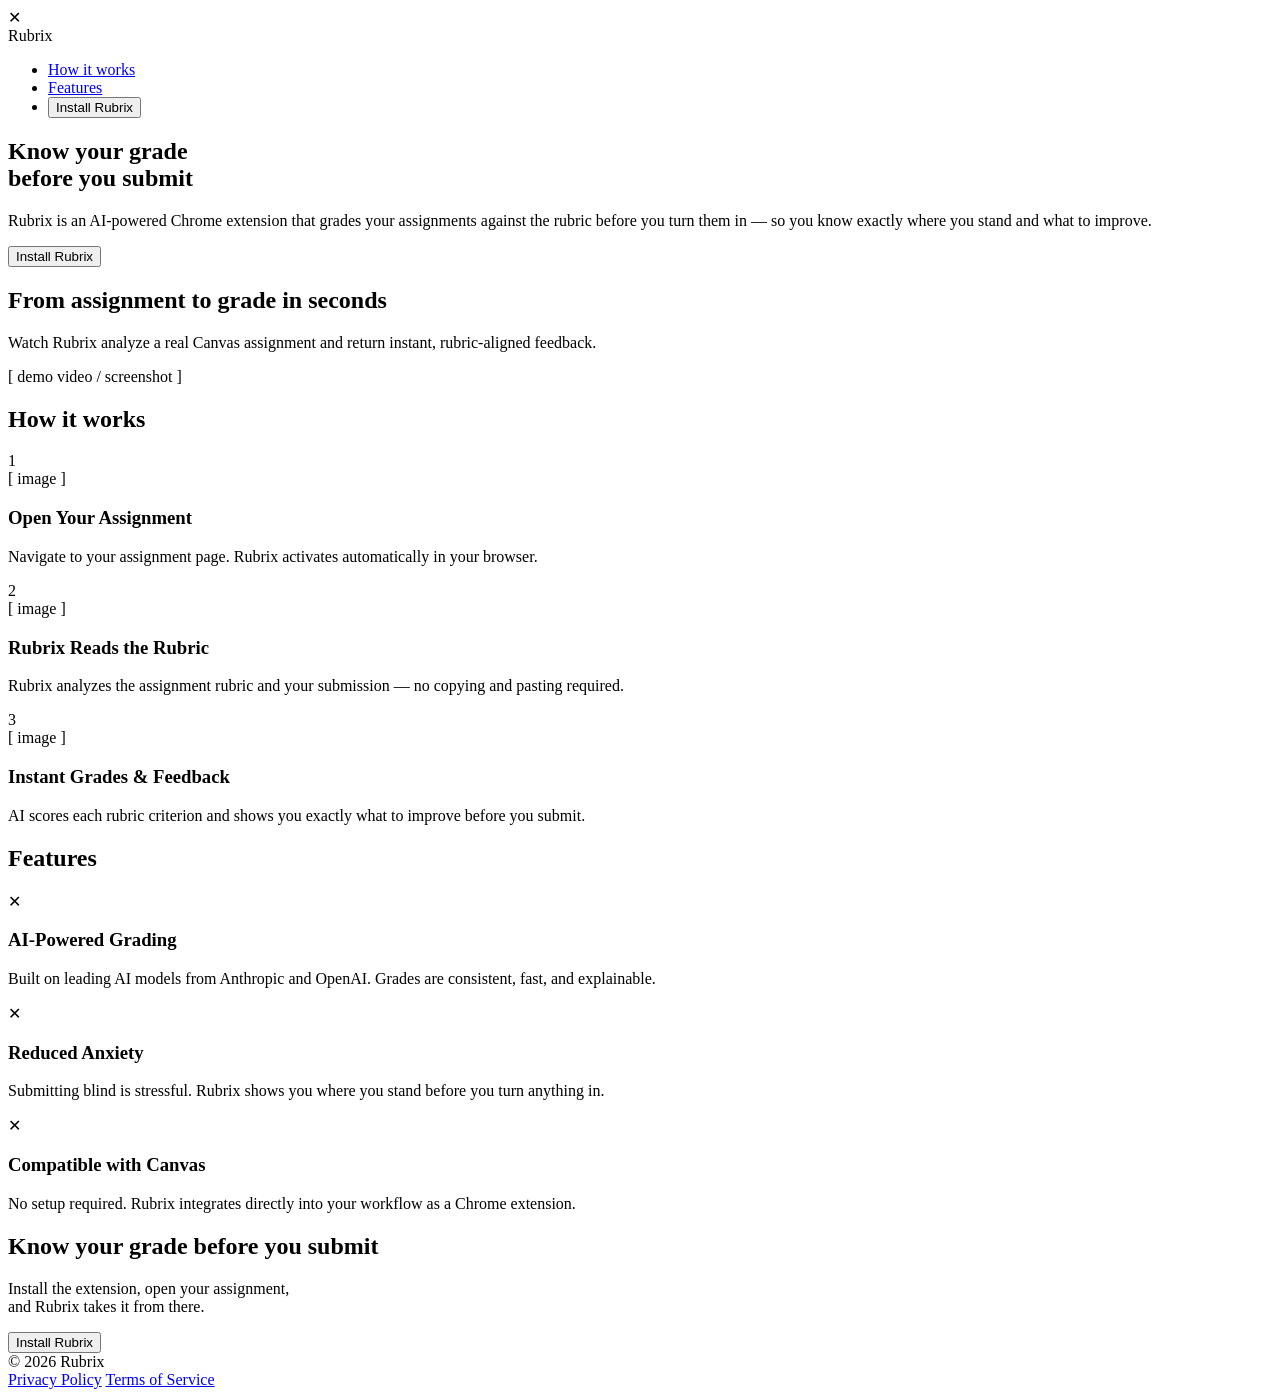
==== docs/main.html @ af89ee1a "Main" ====
<!DOCTYPE html>
<html lang="en">
<head>
  <meta charset="UTF-8" />
  <meta name="viewport" content="width=device-width, initial-scale=1.0" />
  <title>Rubrix</title>
</head>
<body>

  <!-- NAV -->
  <nav>
    <div class="logo">
      <div class="logo-icon">✕</div>
      Rubrix
    </div>
    <ul class="nav-links">
      <li><a href="#how-it-works">How it works</a></li>
      <li><a href="#features">Features</a></li>
      <li><button class="btn-orange">Install Rubrix</button></li>
    </ul>
  </nav>

  <!-- HERO -->
  <section class="hero">
    <h1>Know your grade<br>before you submit</h1>
    <p>
      Rubrix is an AI-powered Chrome extension that grades your assignments against the
      rubric before you turn them in — so you know exactly where you stand and what to improve.
    </p>
    <button class="btn-orange">Install Rubrix</button>
  </section>

  <!-- DEMO -->
  <section class="demo-section">
    <h2>From assignment to grade in seconds</h2>
    <p>Watch Rubrix analyze a real Canvas assignment and return instant, rubric-aligned feedback.</p>
    <div class="img-placeholder demo-img">[ demo video / screenshot ]</div>
  </section>

  <!-- HOW IT WORKS -->
  <section class="how-it-works" id="how-it-works">
    <h2>How it works</h2>
    <div class="steps">

      <div class="step">
        <div class="step-number">1</div>
        <div class="img-placeholder step-img">[ image ]</div>
        <h3>Open Your Assignment</h3>
        <p>Navigate to your assignment page. Rubrix activates automatically in your browser.</p>
      </div>

      <div class="step">
        <div class="step-number">2</div>
        <div class="img-placeholder step-img">[ image ]</div>
        <h3>Rubrix Reads the Rubric</h3>
        <p>Rubrix analyzes the assignment rubric and your submission — no copying and pasting required.</p>
      </div>

      <div class="step">
        <div class="step-number">3</div>
        <div class="img-placeholder step-img">[ image ]</div>
        <h3>Instant Grades &amp; Feedback</h3>
        <p>AI scores each rubric criterion and shows you exactly what to improve before you submit.</p>
      </div>

    </div>
  </section>

  <!-- FEATURES -->
  <section class="features" id="features">
    <h2>Features</h2>
    <div class="feature-cards">

      <div class="card">
        <div class="card-icon">✕</div>
        <h3>AI-Powered Grading</h3>
        <p>Built on leading AI models from Anthropic and OpenAI. Grades are consistent, fast, and explainable.</p>
      </div>

      <div class="card">
        <div class="card-icon">✕</div>
        <h3>Reduced Anxiety</h3>
        <p>Submitting blind is stressful. Rubrix shows you where you stand before you turn anything in.</p>
      </div>

      <div class="card">
        <div class="card-icon">✕</div>
        <h3>Compatible with Canvas</h3>
        <p>No setup required. Rubrix integrates directly into your workflow as a Chrome extension.</p>
      </div>

    </div>
  </section>

  <!-- CTA BANNER -->
  <section class="cta-banner">
    <h2>Know your grade before you submit</h2>
    <p>Install the extension, open your assignment,<br>and Rubrix takes it from there.</p>
    <button class="btn-orange">Install Rubrix</button>
  </section>

  <!-- FOOTER -->
  <footer>
    <div class="footer-left">© 2026 <span>Rubrix</span></div>
    <div>
      <a href="#">Privacy Policy</a>
      <a href="#">Terms of Service</a>
    </div>
  </footer>

</body>
</html>
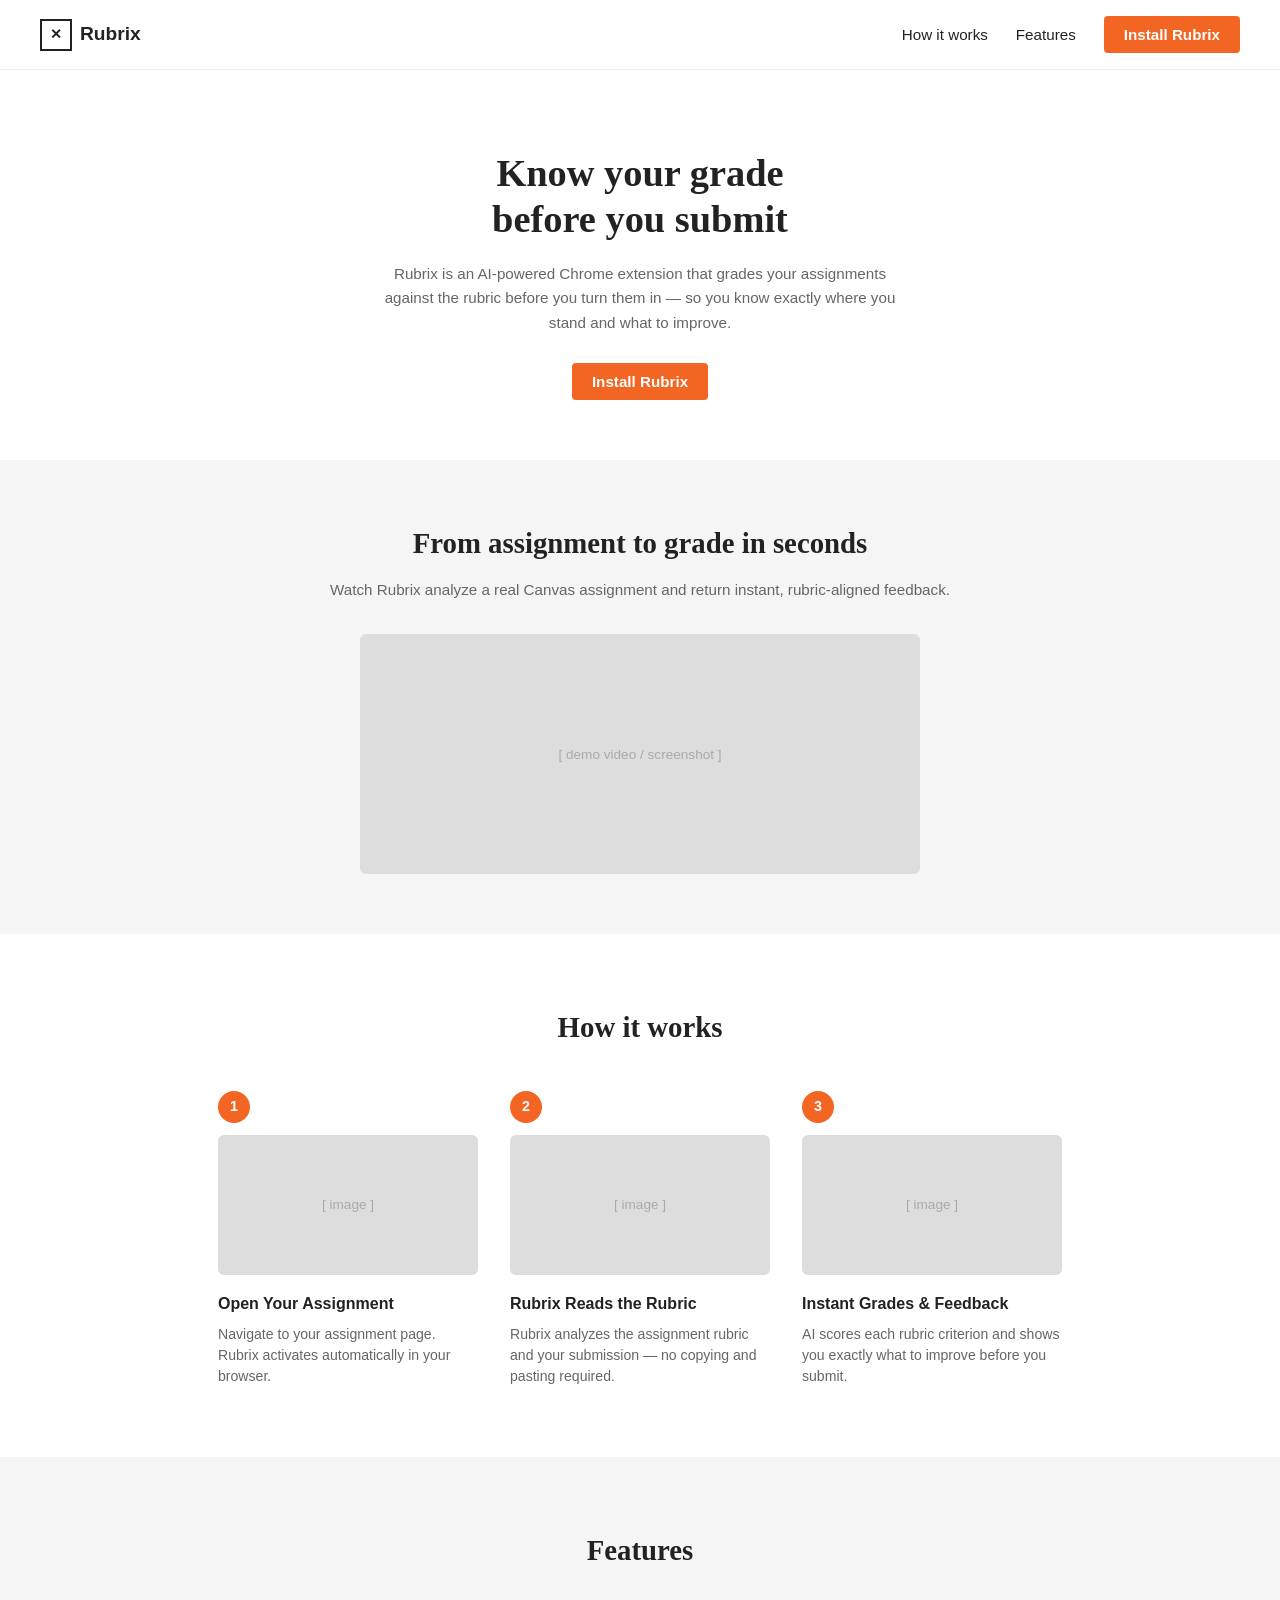
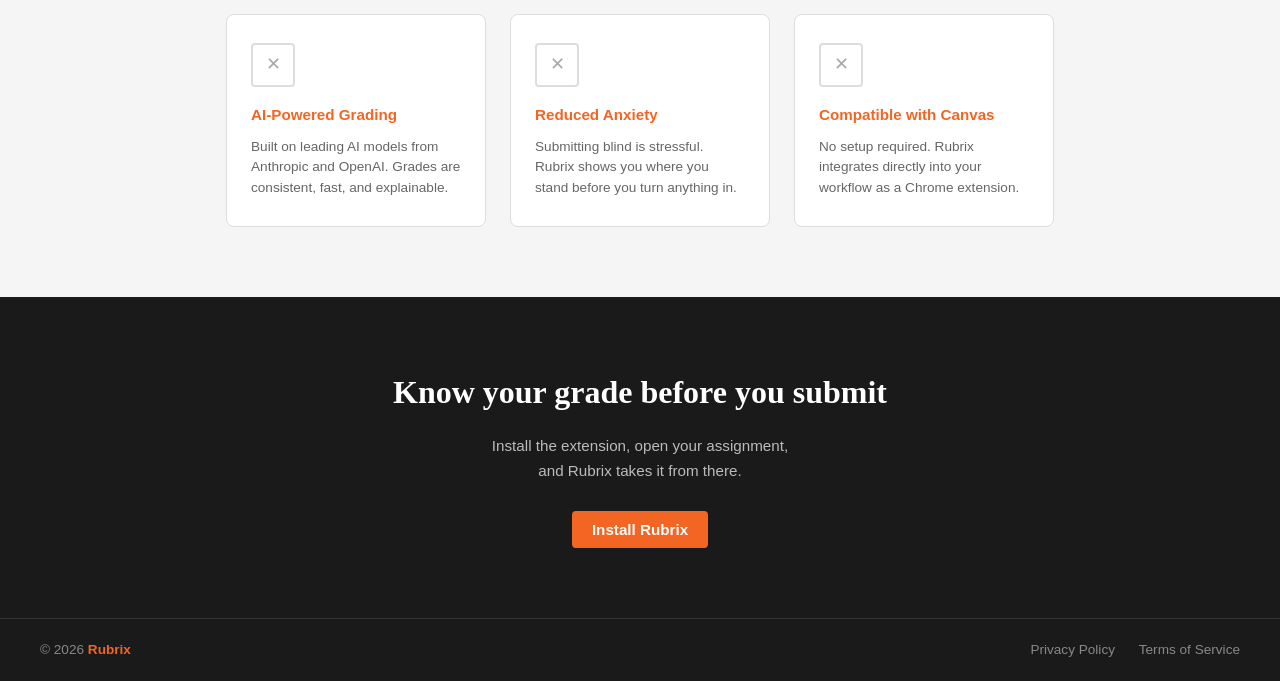
==== commit ff247ee9: "css for main" ====
--- a/docs/main.html
+++ b/docs/main.html
@@ -1,12 +1,366 @@
+<!-- CLient Justin
+ Lead Developer Benjamin Pagan 
+ -->
 <!DOCTYPE html>
 <html lang="en">
 <head>
   <meta charset="UTF-8" />
   <meta name="viewport" content="width=device-width, initial-scale=1.0" />
   <title>Rubrix</title>
+  <style>
+    /* ================================
+       RUBRIX — embedded styles
+       ================================ */
+
+    /* --- RESET & BASE STYLES --- */
+    * {
+      margin: 0;
+      padding: 0;
+      box-sizing: border-box;
+    }
+
+    body {
+      font-family: Georgia, 'Times New Roman', serif;
+      color: #222;
+      background-color: #fff;
+      line-height: 1.6;
+    }
+
+    /* --- COLOR VARIABLES --- */
+    :root {
+      --orange: #f26522;
+      --orange-hover: #d9551a;
+      --light-gray: #f5f5f5;
+      --dark: #1a1a1a;
+      --text-muted: #666;
+    }
+
+
+    /* ================================
+       NAVIGATION BAR
+       ================================ */
+    nav {
+      display: flex;
+      justify-content: space-between;
+      align-items: center;
+      padding: 16px 40px;
+      border-bottom: 1px solid #eee;
+      background: #fff;
+      position: sticky;
+      top: 0;
+      z-index: 100;
+    }
+
+    .logo {
+      display: flex;
+      align-items: center;
+      gap: 8px;
+      font-size: 1.2rem;
+      font-weight: bold;
+      font-family: Arial, sans-serif;
+    }
+
+    .logo-icon {
+      width: 32px;
+      height: 32px;
+      border: 2px solid #222;
+      display: flex;
+      align-items: center;
+      justify-content: center;
+      font-size: 0.9rem;
+      font-weight: bold;
+      color: #222;
+    }
+
+    .nav-links {
+      list-style: none;
+      display: flex;
+      align-items: center;
+      gap: 28px;
+    }
+
+    .nav-links a {
+      text-decoration: none;
+      color: #222;
+      font-family: Arial, sans-serif;
+      font-size: 0.95rem;
+    }
+
+    .nav-links a:hover {
+      text-decoration: underline;
+    }
+
+
+    /* ================================
+       REUSABLE BUTTON STYLE
+       ================================ */
+    .btn-orange {
+      background-color: var(--orange);
+      color: #fff;
+      border: none;
+      padding: 10px 20px;
+      border-radius: 4px;
+      font-size: 0.95rem;
+      font-family: Arial, sans-serif;
+      cursor: pointer;
+      font-weight: bold;
+    }
+
+    .btn-orange:hover {
+      background-color: var(--orange-hover);
+    }
+
+
+    /* ================================
+       HERO SECTION
+       ================================ */
+    .hero {
+      text-align: center;
+      padding: 80px 40px 60px;
+      max-width: 600px;
+      margin: 0 auto;
+    }
+
+    .hero h1 {
+      font-size: 2.4rem;
+      font-weight: bold;
+      line-height: 1.2;
+      margin-bottom: 20px;
+      font-family: Georgia, serif;
+    }
+
+    .hero p {
+      color: var(--text-muted);
+      font-size: 0.95rem;
+      margin-bottom: 28px;
+      font-family: Arial, sans-serif;
+    }
+
+
+    /* ================================
+       DEMO SECTION
+       ================================ */
+    .demo-section {
+      background-color: var(--light-gray);
+      text-align: center;
+      padding: 60px 40px;
+    }
+
+    .demo-section h2 {
+      font-size: 1.8rem;
+      margin-bottom: 12px;
+    }
+
+    .demo-section p {
+      color: var(--text-muted);
+      font-size: 0.95rem;
+      margin-bottom: 32px;
+      font-family: Arial, sans-serif;
+    }
+
+    .img-placeholder {
+      background-color: #ddd;
+      display: flex;
+      align-items: center;
+      justify-content: center;
+      color: #aaa;
+      font-family: Arial, sans-serif;
+      font-size: 0.85rem;
+      border-radius: 6px;
+    }
+
+    .demo-img {
+      width: 100%;
+      max-width: 560px;
+      height: 240px;
+      margin: 0 auto;
+    }
+
+
+    /* ================================
+       HOW IT WORKS SECTION
+       ================================ */
+    .how-it-works {
+      padding: 70px 40px;
+      text-align: center;
+      max-width: 960px;
+      margin: 0 auto;
+    }
+
+    .how-it-works h2 {
+      font-size: 1.8rem;
+      margin-bottom: 40px;
+    }
+
+    .steps {
+      display: flex;
+      gap: 32px;
+      justify-content: center;
+      flex-wrap: wrap;
+    }
+
+    .step {
+      flex: 1;
+      min-width: 200px;
+      max-width: 260px;
+      text-align: left;
+    }
+
+    .step-number {
+      width: 32px;
+      height: 32px;
+      background-color: var(--orange);
+      color: #fff;
+      border-radius: 50%;
+      display: flex;
+      align-items: center;
+      justify-content: center;
+      font-weight: bold;
+      font-family: Arial, sans-serif;
+      font-size: 0.9rem;
+      margin-bottom: 12px;
+    }
+
+    .step-img {
+      width: 100%;
+      height: 140px;
+      margin-bottom: 16px;
+    }
+
+    .step h3 {
+      font-size: 1rem;
+      font-weight: bold;
+      margin-bottom: 8px;
+      font-family: Arial, sans-serif;
+    }
+
+    .step p {
+      font-size: 0.88rem;
+      color: var(--text-muted);
+      font-family: Arial, sans-serif;
+      line-height: 1.5;
+    }
+
+
+    /* ================================
+       FEATURES SECTION
+       ================================ */
+    .features {
+      background-color: var(--light-gray);
+      padding: 70px 40px;
+      text-align: center;
+    }
+
+    .features h2 {
+      font-size: 1.8rem;
+      margin-bottom: 40px;
+    }
+
+    .feature-cards {
+      display: flex;
+      gap: 24px;
+      justify-content: center;
+      flex-wrap: wrap;
+      max-width: 900px;
+      margin: 0 auto;
+    }
+
+    .card {
+      background: #fff;
+      border: 1px solid #ddd;
+      border-radius: 8px;
+      padding: 28px 24px;
+      flex: 1;
+      min-width: 200px;
+      max-width: 260px;
+      text-align: left;
+    }
+
+    .card-icon {
+      width: 44px;
+      height: 44px;
+      border: 2px solid #ddd;
+      display: flex;
+      align-items: center;
+      justify-content: center;
+      font-size: 1.1rem;
+      color: #aaa;
+      margin-bottom: 16px;
+      border-radius: 4px;
+    }
+
+    .card h3 {
+      font-size: 0.95rem;
+      font-weight: bold;
+      color: var(--orange);
+      margin-bottom: 10px;
+      font-family: Arial, sans-serif;
+    }
+
+    .card p {
+      font-size: 0.85rem;
+      color: var(--text-muted);
+      font-family: Arial, sans-serif;
+      line-height: 1.5;
+    }
+
+
+    /* ================================
+       CTA BANNER
+       ================================ */
+    .cta-banner {
+      background-color: var(--dark);
+      color: #fff;
+      text-align: center;
+      padding: 70px 40px;
+    }
+
+    .cta-banner h2 {
+      font-size: 2rem;
+      margin-bottom: 16px;
+      font-family: Georgia, serif;
+    }
+
+    .cta-banner p {
+      font-size: 0.95rem;
+      color: #bbb;
+      margin-bottom: 28px;
+      font-family: Arial, sans-serif;
+    }
+
+
+    /* ================================
+       FOOTER
+       ================================ */
+    footer {
+      background-color: var(--dark);
+      color: #888;
+      display: flex;
+      justify-content: space-between;
+      align-items: center;
+      padding: 20px 40px;
+      font-family: Arial, sans-serif;
+      font-size: 0.85rem;
+      border-top: 1px solid #333;
+    }
+
+    .footer-left span {
+      color: var(--orange);
+      font-weight: bold;
+    }
+
+    footer a {
+      color: #888;
+      text-decoration: none;
+      margin-left: 20px;
+    }
+
+    footer a:hover {
+      color: #fff;
+    }
+  </style>
 </head>
 <body>
-
   <!-- NAV -->
   <nav>
     <div class="logo">
@@ -19,7 +373,6 @@
       <li><button class="btn-orange">Install Rubrix</button></li>
     </ul>
   </nav>
-
   <!-- HERO -->
   <section class="hero">
     <h1>Know your grade<br>before you submit</h1>
@@ -29,76 +382,63 @@
     </p>
     <button class="btn-orange">Install Rubrix</button>
   </section>
-
   <!-- DEMO -->
   <section class="demo-section">
     <h2>From assignment to grade in seconds</h2>
     <p>Watch Rubrix analyze a real Canvas assignment and return instant, rubric-aligned feedback.</p>
     <div class="img-placeholder demo-img">[ demo video / screenshot ]</div>
   </section>
-
   <!-- HOW IT WORKS -->
   <section class="how-it-works" id="how-it-works">
     <h2>How it works</h2>
     <div class="steps">
-
       <div class="step">
         <div class="step-number">1</div>
         <div class="img-placeholder step-img">[ image ]</div>
         <h3>Open Your Assignment</h3>
         <p>Navigate to your assignment page. Rubrix activates automatically in your browser.</p>
       </div>
-
       <div class="step">
         <div class="step-number">2</div>
         <div class="img-placeholder step-img">[ image ]</div>
         <h3>Rubrix Reads the Rubric</h3>
         <p>Rubrix analyzes the assignment rubric and your submission — no copying and pasting required.</p>
       </div>
-
       <div class="step">
         <div class="step-number">3</div>
         <div class="img-placeholder step-img">[ image ]</div>
         <h3>Instant Grades &amp; Feedback</h3>
         <p>AI scores each rubric criterion and shows you exactly what to improve before you submit.</p>
       </div>
-
     </div>
   </section>
-
   <!-- FEATURES -->
   <section class="features" id="features">
     <h2>Features</h2>
     <div class="feature-cards">
-
       <div class="card">
         <div class="card-icon">✕</div>
         <h3>AI-Powered Grading</h3>
         <p>Built on leading AI models from Anthropic and OpenAI. Grades are consistent, fast, and explainable.</p>
       </div>
-
       <div class="card">
         <div class="card-icon">✕</div>
         <h3>Reduced Anxiety</h3>
         <p>Submitting blind is stressful. Rubrix shows you where you stand before you turn anything in.</p>
       </div>
-
       <div class="card">
         <div class="card-icon">✕</div>
         <h3>Compatible with Canvas</h3>
         <p>No setup required. Rubrix integrates directly into your workflow as a Chrome extension.</p>
       </div>
-
     </div>
   </section>
-
   <!-- CTA BANNER -->
   <section class="cta-banner">
     <h2>Know your grade before you submit</h2>
     <p>Install the extension, open your assignment,<br>and Rubrix takes it from there.</p>
     <button class="btn-orange">Install Rubrix</button>
   </section>
-
   <!-- FOOTER -->
   <footer>
     <div class="footer-left">© 2026 <span>Rubrix</span></div>
@@ -107,6 +447,5 @@
       <a href="#">Terms of Service</a>
     </div>
   </footer>
-
 </body>
 </html>
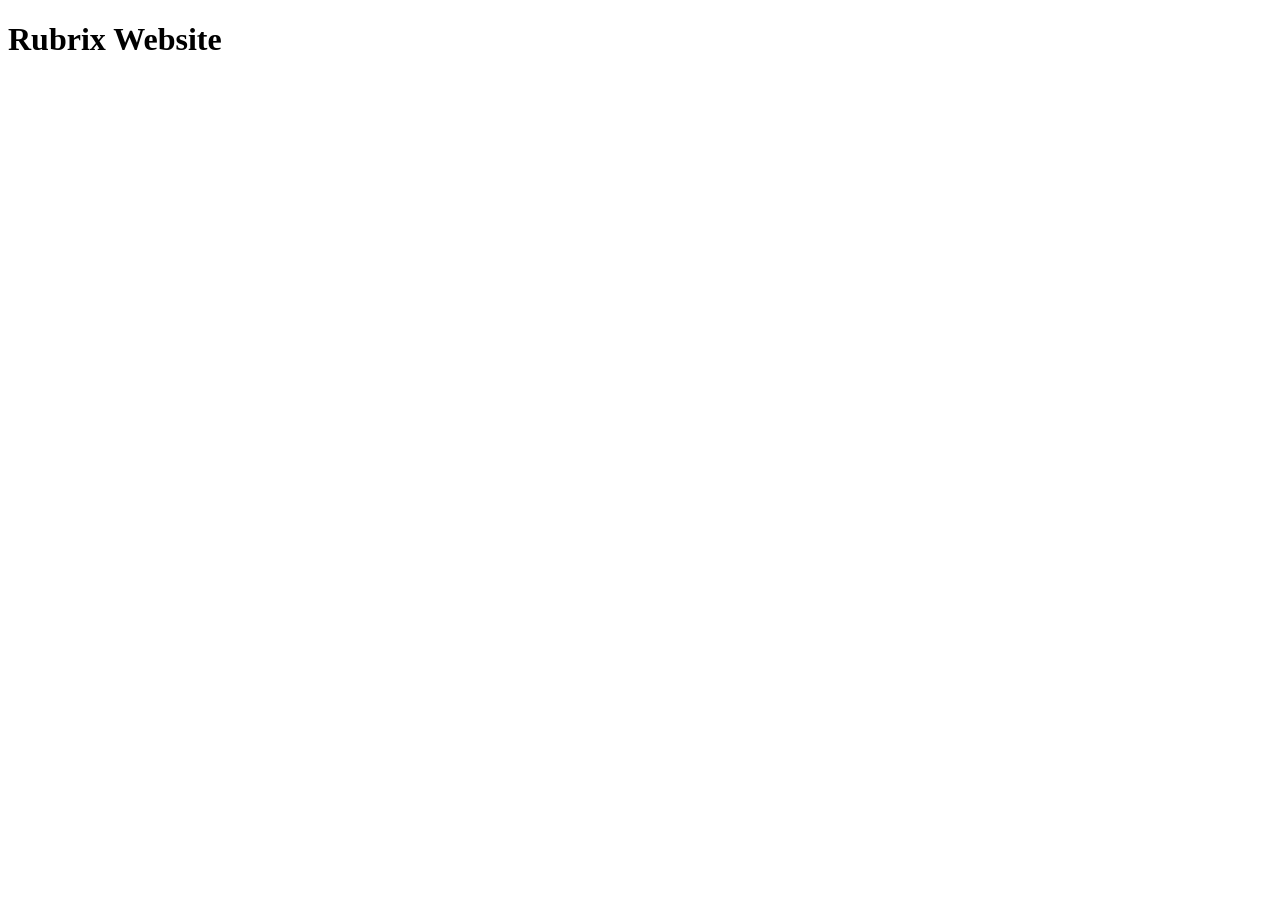
==== commit dbf0f584: "Update main.html" ====
--- a/docs/main.html
+++ b/docs/main.html
@@ -1,451 +1,11 @@
-<!-- CLient Justin
- Lead Developer Benjamin Pagan 
- -->
 <!DOCTYPE html>
 <html lang="en">
-<head>
-  <meta charset="UTF-8" />
-  <meta name="viewport" content="width=device-width, initial-scale=1.0" />
-  <title>Rubrix</title>
-  <style>
-    /* ================================
-       RUBRIX — embedded styles
-       ================================ */
-
-    /* --- RESET & BASE STYLES --- */
-    * {
-      margin: 0;
-      padding: 0;
-      box-sizing: border-box;
-    }
-
-    body {
-      font-family: Georgia, 'Times New Roman', serif;
-      color: #222;
-      background-color: #fff;
-      line-height: 1.6;
-    }
-
-    /* --- COLOR VARIABLES --- */
-    :root {
-      --orange: #f26522;
-      --orange-hover: #d9551a;
-      --light-gray: #f5f5f5;
-      --dark: #1a1a1a;
-      --text-muted: #666;
-    }
-
-
-    /* ================================
-       NAVIGATION BAR
-       ================================ */
-    nav {
-      display: flex;
-      justify-content: space-between;
-      align-items: center;
-      padding: 16px 40px;
-      border-bottom: 1px solid #eee;
-      background: #fff;
-      position: sticky;
-      top: 0;
-      z-index: 100;
-    }
-
-    .logo {
-      display: flex;
-      align-items: center;
-      gap: 8px;
-      font-size: 1.2rem;
-      font-weight: bold;
-      font-family: Arial, sans-serif;
-    }
-
-    .logo-icon {
-      width: 32px;
-      height: 32px;
-      border: 2px solid #222;
-      display: flex;
-      align-items: center;
-      justify-content: center;
-      font-size: 0.9rem;
-      font-weight: bold;
-      color: #222;
-    }
-
-    .nav-links {
-      list-style: none;
-      display: flex;
-      align-items: center;
-      gap: 28px;
-    }
-
-    .nav-links a {
-      text-decoration: none;
-      color: #222;
-      font-family: Arial, sans-serif;
-      font-size: 0.95rem;
-    }
-
-    .nav-links a:hover {
-      text-decoration: underline;
-    }
-
-
-    /* ================================
-       REUSABLE BUTTON STYLE
-       ================================ */
-    .btn-orange {
-      background-color: var(--orange);
-      color: #fff;
-      border: none;
-      padding: 10px 20px;
-      border-radius: 4px;
-      font-size: 0.95rem;
-      font-family: Arial, sans-serif;
-      cursor: pointer;
-      font-weight: bold;
-    }
-
-    .btn-orange:hover {
-      background-color: var(--orange-hover);
-    }
-
-
-    /* ================================
-       HERO SECTION
-       ================================ */
-    .hero {
-      text-align: center;
-      padding: 80px 40px 60px;
-      max-width: 600px;
-      margin: 0 auto;
-    }
-
-    .hero h1 {
-      font-size: 2.4rem;
-      font-weight: bold;
-      line-height: 1.2;
-      margin-bottom: 20px;
-      font-family: Georgia, serif;
-    }
-
-    .hero p {
-      color: var(--text-muted);
-      font-size: 0.95rem;
-      margin-bottom: 28px;
-      font-family: Arial, sans-serif;
-    }
-
-
-    /* ================================
-       DEMO SECTION
-       ================================ */
-    .demo-section {
-      background-color: var(--light-gray);
-      text-align: center;
-      padding: 60px 40px;
-    }
-
-    .demo-section h2 {
-      font-size: 1.8rem;
-      margin-bottom: 12px;
-    }
-
-    .demo-section p {
-      color: var(--text-muted);
-      font-size: 0.95rem;
-      margin-bottom: 32px;
-      font-family: Arial, sans-serif;
-    }
-
-    .img-placeholder {
-      background-color: #ddd;
-      display: flex;
-      align-items: center;
-      justify-content: center;
-      color: #aaa;
-      font-family: Arial, sans-serif;
-      font-size: 0.85rem;
-      border-radius: 6px;
-    }
-
-    .demo-img {
-      width: 100%;
-      max-width: 560px;
-      height: 240px;
-      margin: 0 auto;
-    }
-
-
-    /* ================================
-       HOW IT WORKS SECTION
-       ================================ */
-    .how-it-works {
-      padding: 70px 40px;
-      text-align: center;
-      max-width: 960px;
-      margin: 0 auto;
-    }
-
-    .how-it-works h2 {
-      font-size: 1.8rem;
-      margin-bottom: 40px;
-    }
-
-    .steps {
-      display: flex;
-      gap: 32px;
-      justify-content: center;
-      flex-wrap: wrap;
-    }
-
-    .step {
-      flex: 1;
-      min-width: 200px;
-      max-width: 260px;
-      text-align: left;
-    }
-
-    .step-number {
-      width: 32px;
-      height: 32px;
-      background-color: var(--orange);
-      color: #fff;
-      border-radius: 50%;
-      display: flex;
-      align-items: center;
-      justify-content: center;
-      font-weight: bold;
-      font-family: Arial, sans-serif;
-      font-size: 0.9rem;
-      margin-bottom: 12px;
-    }
-
-    .step-img {
-      width: 100%;
-      height: 140px;
-      margin-bottom: 16px;
-    }
-
-    .step h3 {
-      font-size: 1rem;
-      font-weight: bold;
-      margin-bottom: 8px;
-      font-family: Arial, sans-serif;
-    }
-
-    .step p {
-      font-size: 0.88rem;
-      color: var(--text-muted);
-      font-family: Arial, sans-serif;
-      line-height: 1.5;
-    }
-
-
-    /* ================================
-       FEATURES SECTION
-       ================================ */
-    .features {
-      background-color: var(--light-gray);
-      padding: 70px 40px;
-      text-align: center;
-    }
-
-    .features h2 {
-      font-size: 1.8rem;
-      margin-bottom: 40px;
-    }
-
-    .feature-cards {
-      display: flex;
-      gap: 24px;
-      justify-content: center;
-      flex-wrap: wrap;
-      max-width: 900px;
-      margin: 0 auto;
-    }
-
-    .card {
-      background: #fff;
-      border: 1px solid #ddd;
-      border-radius: 8px;
-      padding: 28px 24px;
-      flex: 1;
-      min-width: 200px;
-      max-width: 260px;
-      text-align: left;
-    }
-
-    .card-icon {
-      width: 44px;
-      height: 44px;
-      border: 2px solid #ddd;
-      display: flex;
-      align-items: center;
-      justify-content: center;
-      font-size: 1.1rem;
-      color: #aaa;
-      margin-bottom: 16px;
-      border-radius: 4px;
-    }
-
-    .card h3 {
-      font-size: 0.95rem;
-      font-weight: bold;
-      color: var(--orange);
-      margin-bottom: 10px;
-      font-family: Arial, sans-serif;
-    }
-
-    .card p {
-      font-size: 0.85rem;
-      color: var(--text-muted);
-      font-family: Arial, sans-serif;
-      line-height: 1.5;
-    }
-
-
-    /* ================================
-       CTA BANNER
-       ================================ */
-    .cta-banner {
-      background-color: var(--dark);
-      color: #fff;
-      text-align: center;
-      padding: 70px 40px;
-    }
-
-    .cta-banner h2 {
-      font-size: 2rem;
-      margin-bottom: 16px;
-      font-family: Georgia, serif;
-    }
-
-    .cta-banner p {
-      font-size: 0.95rem;
-      color: #bbb;
-      margin-bottom: 28px;
-      font-family: Arial, sans-serif;
-    }
-
-
-    /* ================================
-       FOOTER
-       ================================ */
-    footer {
-      background-color: var(--dark);
-      color: #888;
-      display: flex;
-      justify-content: space-between;
-      align-items: center;
-      padding: 20px 40px;
-      font-family: Arial, sans-serif;
-      font-size: 0.85rem;
-      border-top: 1px solid #333;
-    }
-
-    .footer-left span {
-      color: var(--orange);
-      font-weight: bold;
-    }
-
-    footer a {
-      color: #888;
-      text-decoration: none;
-      margin-left: 20px;
-    }
-
-    footer a:hover {
-      color: #fff;
-    }
-  </style>
-</head>
-<body>
-  <!-- NAV -->
-  <nav>
-    <div class="logo">
-      <div class="logo-icon">✕</div>
-      Rubrix
-    </div>
-    <ul class="nav-links">
-      <li><a href="#how-it-works">How it works</a></li>
-      <li><a href="#features">Features</a></li>
-      <li><button class="btn-orange">Install Rubrix</button></li>
-    </ul>
-  </nav>
-  <!-- HERO -->
-  <section class="hero">
-    <h1>Know your grade<br>before you submit</h1>
-    <p>
-      Rubrix is an AI-powered Chrome extension that grades your assignments against the
-      rubric before you turn them in — so you know exactly where you stand and what to improve.
-    </p>
-    <button class="btn-orange">Install Rubrix</button>
-  </section>
-  <!-- DEMO -->
-  <section class="demo-section">
-    <h2>From assignment to grade in seconds</h2>
-    <p>Watch Rubrix analyze a real Canvas assignment and return instant, rubric-aligned feedback.</p>
-    <div class="img-placeholder demo-img">[ demo video / screenshot ]</div>
-  </section>
-  <!-- HOW IT WORKS -->
-  <section class="how-it-works" id="how-it-works">
-    <h2>How it works</h2>
-    <div class="steps">
-      <div class="step">
-        <div class="step-number">1</div>
-        <div class="img-placeholder step-img">[ image ]</div>
-        <h3>Open Your Assignment</h3>
-        <p>Navigate to your assignment page. Rubrix activates automatically in your browser.</p>
-      </div>
-      <div class="step">
-        <div class="step-number">2</div>
-        <div class="img-placeholder step-img">[ image ]</div>
-        <h3>Rubrix Reads the Rubric</h3>
-        <p>Rubrix analyzes the assignment rubric and your submission — no copying and pasting required.</p>
-      </div>
-      <div class="step">
-        <div class="step-number">3</div>
-        <div class="img-placeholder step-img">[ image ]</div>
-        <h3>Instant Grades &amp; Feedback</h3>
-        <p>AI scores each rubric criterion and shows you exactly what to improve before you submit.</p>
-      </div>
-    </div>
-  </section>
-  <!-- FEATURES -->
-  <section class="features" id="features">
-    <h2>Features</h2>
-    <div class="feature-cards">
-      <div class="card">
-        <div class="card-icon">✕</div>
-        <h3>AI-Powered Grading</h3>
-        <p>Built on leading AI models from Anthropic and OpenAI. Grades are consistent, fast, and explainable.</p>
-      </div>
-      <div class="card">
-        <div class="card-icon">✕</div>
-        <h3>Reduced Anxiety</h3>
-        <p>Submitting blind is stressful. Rubrix shows you where you stand before you turn anything in.</p>
-      </div>
-      <div class="card">
-        <div class="card-icon">✕</div>
-        <h3>Compatible with Canvas</h3>
-        <p>No setup required. Rubrix integrates directly into your workflow as a Chrome extension.</p>
-      </div>
-    </div>
-  </section>
-  <!-- CTA BANNER -->
-  <section class="cta-banner">
-    <h2>Know your grade before you submit</h2>
-    <p>Install the extension, open your assignment,<br>and Rubrix takes it from there.</p>
-    <button class="btn-orange">Install Rubrix</button>
-  </section>
-  <!-- FOOTER -->
-  <footer>
-    <div class="footer-left">© 2026 <span>Rubrix</span></div>
-    <div>
-      <a href="#">Privacy Policy</a>
-      <a href="#">Terms of Service</a>
-    </div>
-  </footer>
-</body>
+  <head>
+    <meta charset="UTF-8">
+    <meta name="viewport" content="width=device-width, initial-scale=1.0">
+    <title>Rubrix Website</title>
+  </head>
+  <body>
+    <h1>Rubrix Website</h1>
+  </body>
 </html>
